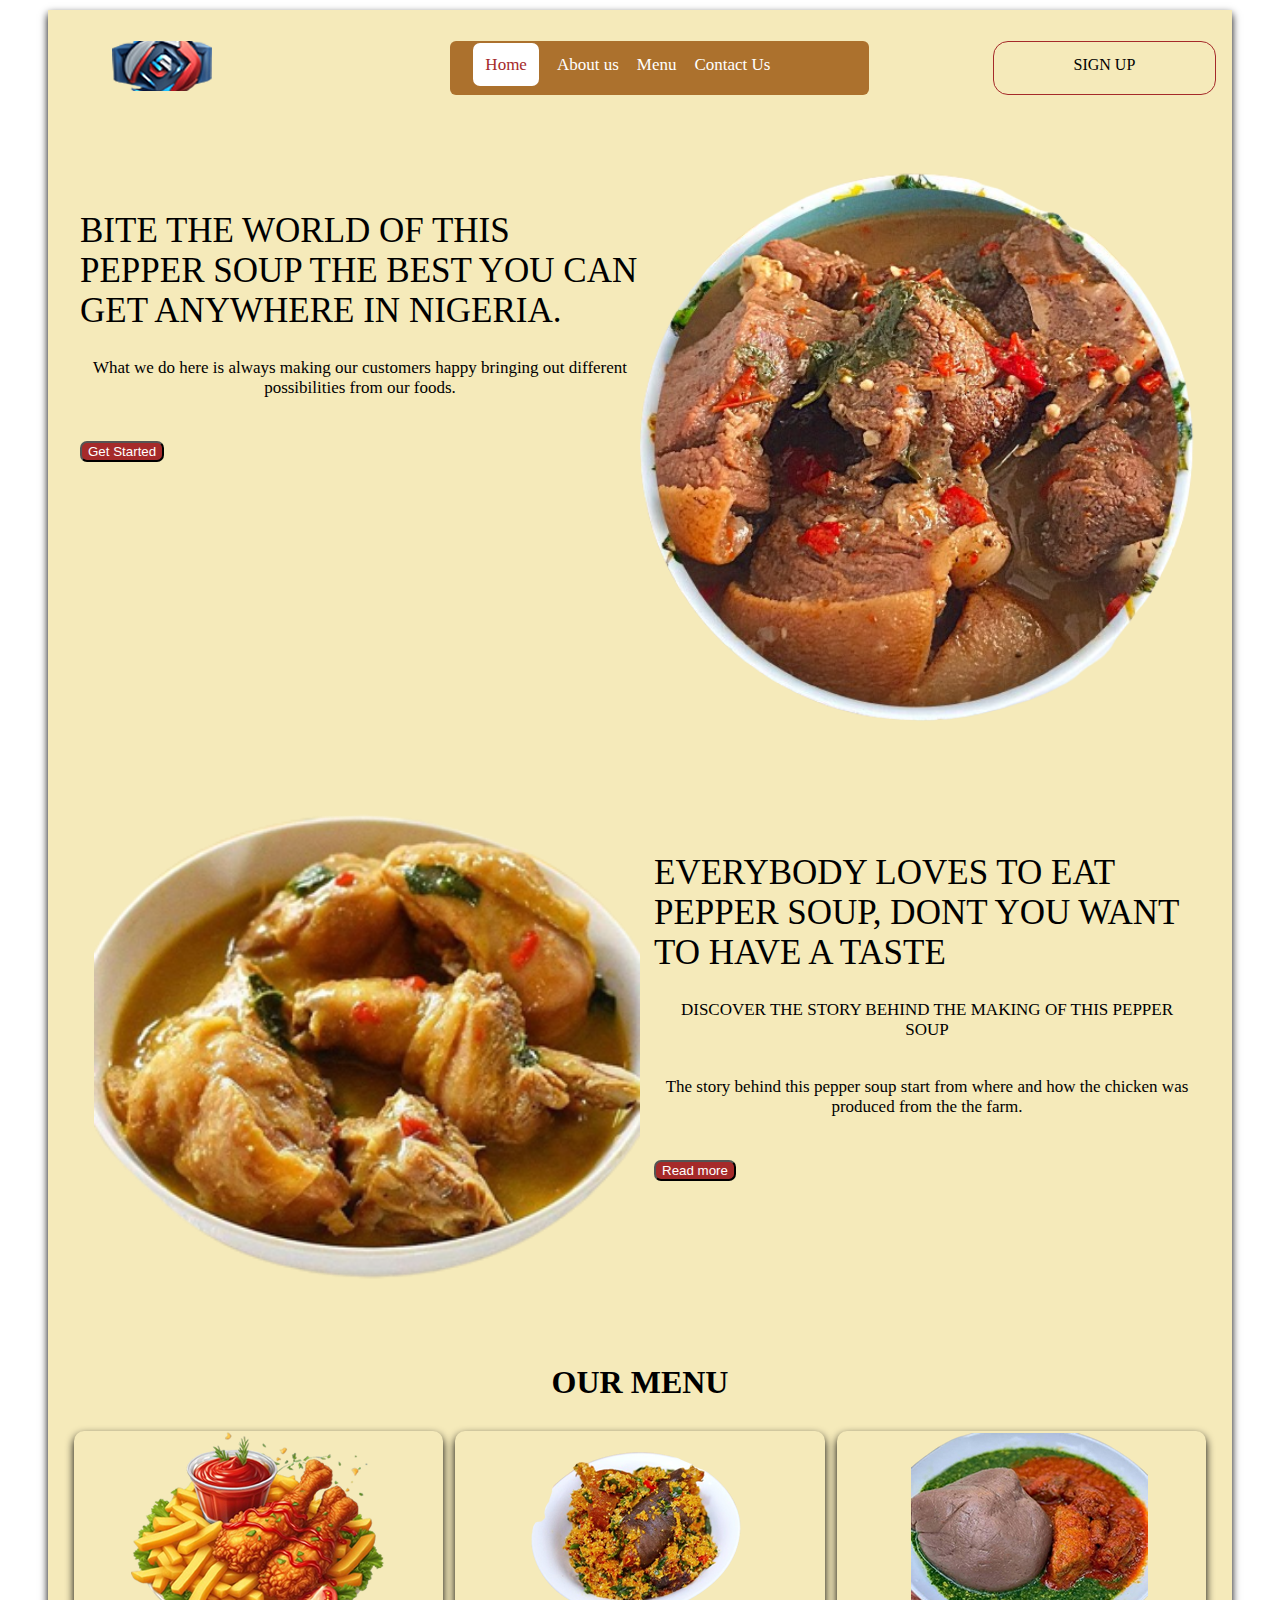
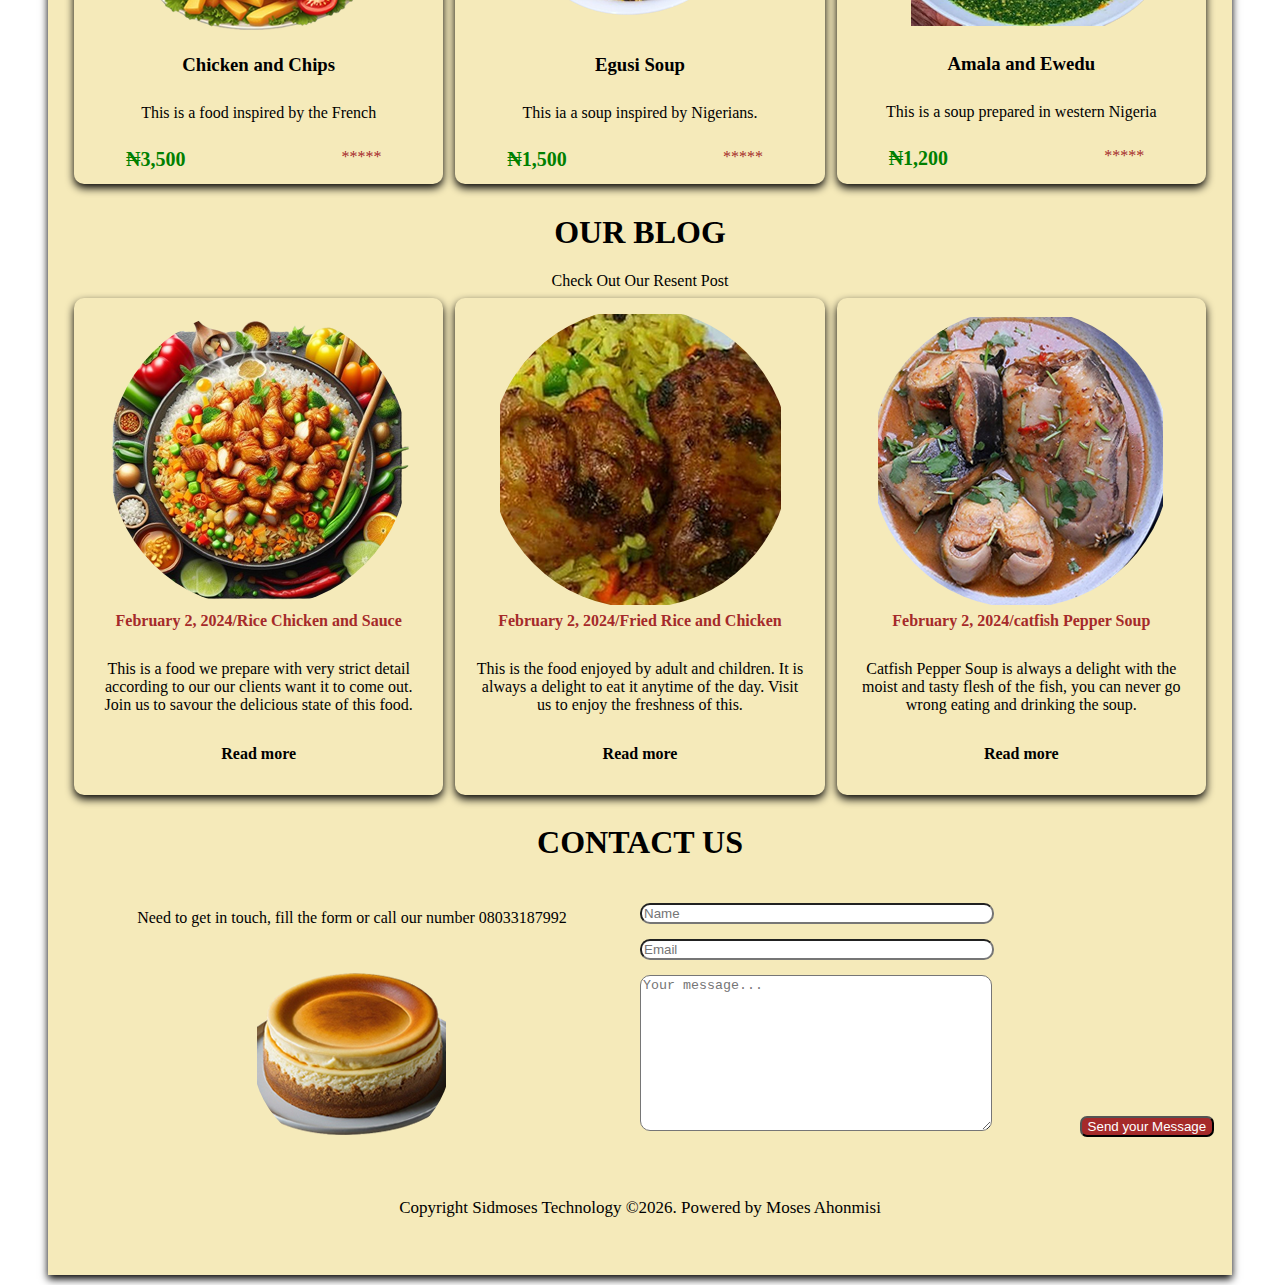
==== index.html @ c5b9787d "Add files via upload" ====
<!DOCTYPE html>
<html lang="en">
<head>
    <meta charset="UTF-8">
    <meta name="viewport" content="width=device-width, initial-scale=1.0">
    <title>Sidmoses Restaurant</title>
    <link rel="stylesheet" href="style.css">
    <script src="style.js"></script>
</head>
<body>
    <div class="container">
        <header>
            <div class="top">
                <div class="logo"><img src="log.png" alt=""></div>
                <div id="nav">
                    <a class="btn active" href="index.html">Home</a>
                    <a class="btn"  href="about-us.html">About us</a>
                    <a class="btn" href="menu.html">Menu</a>
                    <a class="btn" href="contact-us.html">Contact Us</a>
                </div>
                &nbsp;&nbsp;&nbsp;&nbsp;&nbsp;&nbsp;&nbsp;&nbsp;&nbsp;&nbsp;&nbsp;&nbsp;&nbsp;
                &nbsp;&nbsp;&nbsp;&nbsp;&nbsp;&nbsp;&nbsp;&nbsp;&nbsp;&nbsp;&nbsp;&nbsp;&nbsp;&nbsp;
                &nbsp;&nbsp;&nbsp;&nbsp;&nbsp;&nbsp;&nbsp;&nbsp;
                <div class="signup">SIGN UP</div>
            </div>
        </header>
        <div class="textimage">
            <div class="text1">BITE THE WORLD OF THIS PEPPER SOUP THE BEST YOU CAN GET ANYWHERE
                IN NIGERIA.
                <p>What we do here is always making our customers happy bringing out 
                    different possibilities from our foods.</p>
                <button class="txtbtn" type="button">Get Started</button>
            </div>
            <img class="food1" src="ppsoup.png" alt="Chicke and chips">
        </div>
        <div class="imagetext">
            <img class="food2" src="cpps.png" alt="">
            <div class="text1">EVERYBODY LOVES TO EAT PEPPER SOUP, DONT YOU WANT TO HAVE A TASTE
                <P>DISCOVER THE STORY BEHIND THE MAKING OF THIS PEPPER SOUP</P>
                <p>The story behind this pepper soup start from where and how the chicken was 
                    produced from the the farm.
                </p>
                <button class="txtbtn" type="button">Read more</button>
            </div>
        </div>
        <h1>OUR MENU</h1>
        <div class="menus">
            <div class="menu1">
                <img src="menu1.png" alt="menu1">
                <h3>Chicken and Chips</h3>
                <p>This is a food inspired by the French</p>
                <div class="pricestar">
                    <div class="price">&#8358;3,500</div>&nbsp;&nbsp;&nbsp;&nbsp;&nbsp;
                    &nbsp;&nbsp;&nbsp;&nbsp;&nbsp;&nbsp;
                    <div class="star">*****</div>
                </div>
            </div>&nbsp;&nbsp;&nbsp;
            <div class="menu2">
                <img src="menu2.png" alt="menu2">
                <h3>Egusi Soup</h3>
                <p>This ia a soup inspired by Nigerians.</p>
                <div class="pricestar">
                    <div class="price">&#8358;1,500</div>&nbsp;&nbsp;&nbsp;&nbsp;&nbsp;
                    &nbsp;&nbsp;&nbsp;&nbsp;&nbsp;&nbsp;
                    <div class="star">*****</div>
                </div>
            </div>&nbsp;&nbsp;&nbsp;
            <div class="menu3">
                <img src="cac.png" alt="chicken and chips">
                <h3>Amala and Ewedu</h3>
                <p>This is a soup prepared in western Nigeria</p>
                <div class="pricestar">
                    <div class="price">&#8358;1,200</div>&nbsp;&nbsp;&nbsp;&nbsp;&nbsp;
                    &nbsp;&nbsp;&nbsp;&nbsp;&nbsp;&nbsp;
                    <div class="star">*****</div>
                </div>
            </div>
        </div>
        <h1>OUR BLOG</h1>
        <div class="rpost">Check Out Our Resent Post</div>
        <div class="blog">
            <div class="blog1">
                <img class="bimage" src="food1.png" alt="chicken and Chips">
                <div class="datetitle">February 2, 2024/Rice Chicken and Sauce</div>
                <h2 class="writeuptitle"></h2>
                <p>This is a food we prepare with very strict detail according to our our clients
                    want it to come out. Join us to savour the delicious state of this food. 
                </p>
                <h4>Read more</h4>
            </div>&nbsp;&nbsp;&nbsp;
            <div class="blog2">
                <img class="bimage" src="frice.png" alt="Fried rice">
                <div class="datetitle">February 2, 2024/Fried Rice and Chicken</div>
                <h2 class="writeuptitle"></h2>
                <p>This is the food enjoyed by adult and children. It is always a delight to eat
                    it anytime of the day. Visit us to enjoy the freshness of this.
                </p>
                <h4>Read more</h4>
            </div>&nbsp;&nbsp;&nbsp;
            <div class="blog3">
                <img class="bimage" src="catfish.png" alt="catfish">
                <div class="datetitle">February 2, 2024/catfish Pepper Soup</div>
                <h2 class="writeuptitle"></h2>
                <p>Catfish Pepper Soup is always a delight with the moist and tasty flesh of the 
                    fish, you can never go wrong eating and drinking the soup.
                </p>
                <h4>Read more</h4>
            </div>
        </div>
        <h1>CONTACT US</h1>
        <div class="contact">
            <div class="conimage">
                <P>Need to get in touch, fill the form or call our number 08033187992</P>
                <img class="fimage" src="cake.png" alt="footer image">
            </div>
            <div class="contactform">
                <form action="">
                    <input type="text" placeholder="Name">
                    <input type="text" placeholder="Email">
                    <textarea name="" id="" cols="30" rows="10" placeholder="Your message..."></textarea>
                  &nbsp;&nbsp; &nbsp; &nbsp; &nbsp; &nbsp; &nbsp;&nbsp;&nbsp;&nbsp;&nbsp; 
                  &nbsp; &nbsp;   <button class="txtbtn" type="button">Send your Message</button>
                </form>
            </div>
        </div>
        <div class="socialmedia"></div>
        <div class="footer"><p id="demo"></p></div>
        <script>
        // The footer date and credit start here
            let d = new Date();
        document.getElementById("demo").innerHTML ="Copyright Sidmoses Technology &COPY;" + d.getFullYear() + "." + " Powered by Moses Ahonmisi";
      </script>
    </div>
    <script>
        // Add active class to the current button (highlight it)
        var header = document.getElementById("nav");
        var btns = header.getElementsByClassName("btn");
        for (var i = 0; i < btns.length; i++) {
          btns[i].addEventListener("click", function() {
          var current = document.getElementsByClassName("active");
          current[0].className = current[0].className.replace(" active", "");
          this.className += " active";
          });
        }
        </script>
</body>
</html>
---- style.css ----
body{
    margin: 0;
    padding: 0;
    
}
h1{
    text-align: center;
}
.container{
    background-color: rgb(245, 234, 186);
    width:90%;
    height: auto;
    padding: 16px;
    margin: 0 auto;
    margin-top: 10px;
    margin-bottom: 10px;
    box-shadow: 0 4px 8px 0 rgba(0, 0, 0, 2);
    transition: 0.3s;

}
.top{
    display:flex;
    margin-top: 15px;
}
.logo{
    flex-basis: 40%;
}
#nav{
    flex-basis: 40%;
    background-color: rgb(172, 113, 45);
    padding: 14px 16px;
    border-radius: 6px;
}
#nav a{
    text-decoration: none;
    color: white;
    margin: 7px;
    font-size: 17px;
}
#nav a:hover{
    background-color: white;
    color: brown;
    padding: 12px;
    border-radius: 7px;
}
#nav .active{
    background-color: white;
    color: brown;
    padding: 12px;
    border-radius: 7px;
}
#nav a:hover:active{
    background-color:white;
    color: brown;
}
.signup{
    flex-basis: 20%;
    padding: 14px;
    border: 1px solid brown;
    border-radius: 15px;
    text-align: center;
}
.textimage{
    display: flex;
    padding: 16px;
}
.text1{
    flex-basis: 50%;
    margin-top: 100px;
    font-size: 35px;
}
.text1 p{
    font-size: 17px;
}
.food1{
    flex-basis: 50%;
    margin-top: 50px;
    width: 100%;
}
.txtbtn{
    border-radius: 7px;
    background-color: brown;
    color: white;
}
.imagetext{
    display: flex;
    padding: 16PX;
}
.food2{
    flex-basis: 50%;
    padding: 14px;
}
.text2{
    flex-basis: 50%;
}
.menus{
    display: flex;
    padding: 8px 10px;
}
.menu1{
    flex-basis: 33.33%;
    box-shadow: 0 4px 8px 0 rgba(0, 0, 0, 2);
    transition: 0.3s;
    border-radius: 10px;
}
.menu1:hover{
    box-shadow: 0 8px 16px 0 rgba(0, 0, 0, 2);
}
.menu1, .menu2, .menu3, h3{
    text-align: center;
}
.menu2{
    flex-basis: 33.33%;
    box-shadow: 0 4px 8px 0 rgba(0, 0, 0, 2);
    transition: 0.3s;
    border-radius: 10px;
}
.menu2:hover{
    box-shadow: 0 8px 16px 0 rgba(0, 0, 0, 2);
}
.menu3{
    flex-basis: 33.33%;
    box-shadow: 0 4px 8px 0 rgba(0, 0, 0, 2);
    transition: 0.3s;
    border-radius: 10px;
}
.menu3:hover{
    box-shadow: 0 8px 16px 0 rgba(0, 0, 0, 2);
}
.pricestar{
    display: flex;
}
.price{
    flex-basis: 50%;
    color: green;
    font-weight: bold;
    font-size: 20px;
}
.star{
    flex-basis: 50%;
    color: brown;
    font-weight: 900px;
}
.rpost{
    text-align: center;
}
.blog{
    display: flex;
    padding: 8px 10px;
}
.blog1{
    flex-basis: 33.33%;
    box-shadow: 0 4px 8px 0 rgba(0, 0, 0, 2);
    transition: 0.3s;
    border-radius: 10px;
}
.blog1:hover{
    box-shadow: 0 8px 16px 0 rgba(0, 0, 0, 2);
}
.blog2{
    flex-basis: 33.33%;
    box-shadow: 0 4px 8px 0 rgba(0, 0, 0, 2);
    transition: 0.3s;
    border-radius: 10px;
}
.blog2:hover{
    box-shadow: 0 8px 16px 0 rgba(0, 0, 0, 2);
}
.blog3{
    flex-basis: 33.33%;
    box-shadow: 0 4px 8px 0 rgba(0, 0, 0, 2);
    transition: 0.3s;
    border-radius: 10px;
}
.blog3:hover{
    box-shadow: 0 8px 16px 0 rgba(0, 0, 0, 2);
}
.datetitle{
    color: brown;
    text-align: center;
    font-weight: bold;
}
.blog1, .blog2, .blog3, p{
    text-align: center;
    padding: 10px;
}
.bimage{
    border-radius:50%;
}
.contact{
    display: flex;
}
.conimage{
    flex-basis: 50%;
    text-align: center;
}
.contactform{
    flex-basis: 50%;
    margin-top: 20px;
}
input{
    width: 60%;
    margin-bottom: 15px;
    border-radius: 10px;
}
textarea{
    width:60%;
    border-radius:10px;
}
.footer{
    text-align: center;
    padding: 14px 16px;
    font-size: 17px;
}
.fimage{
    border-radius: 50%;
}
@media screen and (max-width: 360px ) {
    .top{
        display: flex;
        flex-direction: column;
    }
    #nav a{
        display: flex;
        flex-direction: column;
    }
    
    .textimage{
        display: block;
    }
    .imagetext{
        display: block;
    }
    .textimage{
        display: block;
    }
    .imagetext{
        display: block;
    }
    .menus{
        display: flex;
        flex-direction: column;
    }
    .blog{
        display: block;
    }
    .contact{
        display: block;
    }
}

@media screen and (max-width: 481px ) {
    .top{
        display:flex;
        flex-direction: column;
    }
    .textimage{
        display: block;
    }
    .imagetext{
        display: block;
    }
    .menus{
        display:flex;
        flex-direction:column ;
    }
    .blog{
        display: block;
    }
    .contact{
        display: block;
    }
}
    
@media only screen and (max-width: 770px) {
    .top{
        display:flex;
        flex-direction: column;
    }
    .textimage{
        display: block;
        padding: 10px ;
    }
    .imagetext{
        display: block;
    }
    .menus{
        display:flex;
        flex-direction:column ;
    }
    .blog{
        display: block;
    }
    .contact{
        display: block;
    }
    }
    @media only screen and (max-width: 1025px) {
        .top{
            display: flex;
            flex-direction:column;
        }
        .textimage{
            width: 100%;
        }
        .imagetext{
            width: 100%;
        }
        .menus{
        display: flex;
        flex-direction:column;
        flex-grow: ;
        flex-shrink: ;
        }
        .blog{
            display: flex;
            flex-direction:column;
            flex-grow: ;
            flex-shrink: ;
        }
        .contact{
            width: 100%;
        }
        }
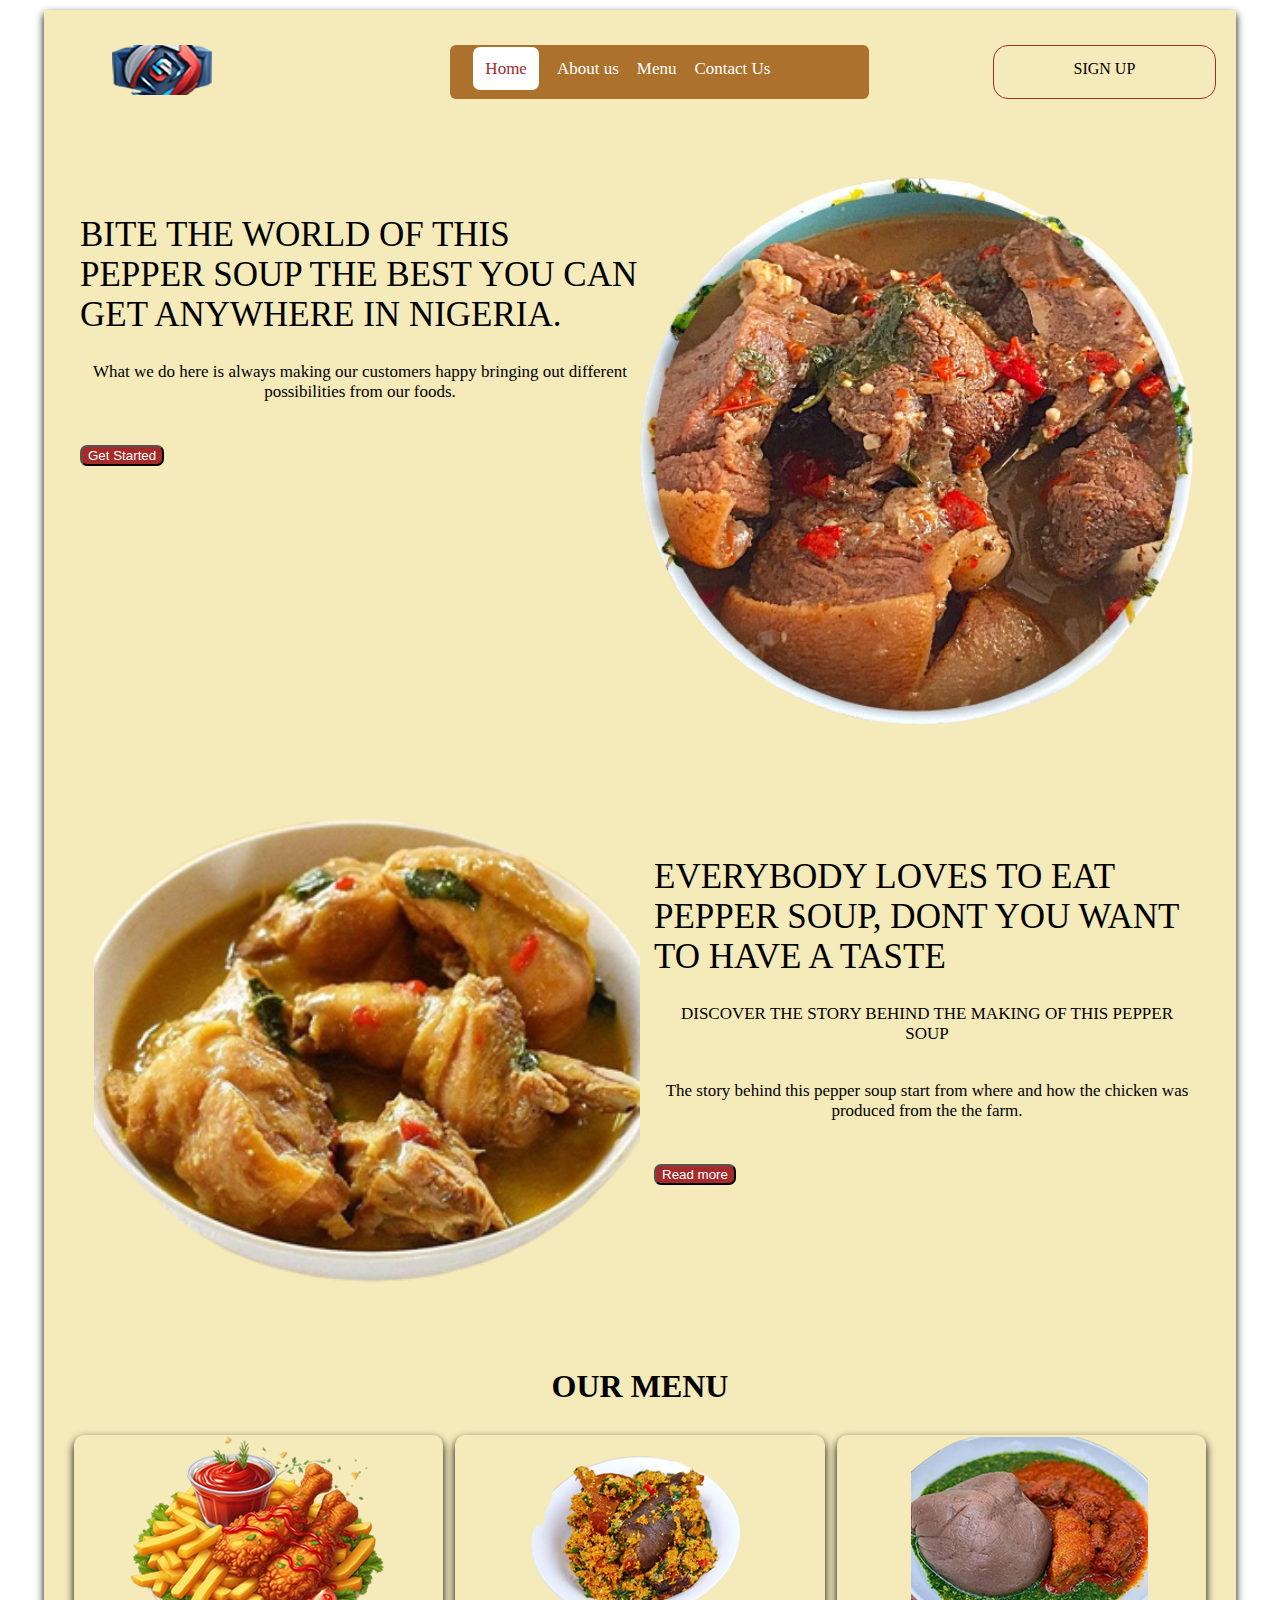
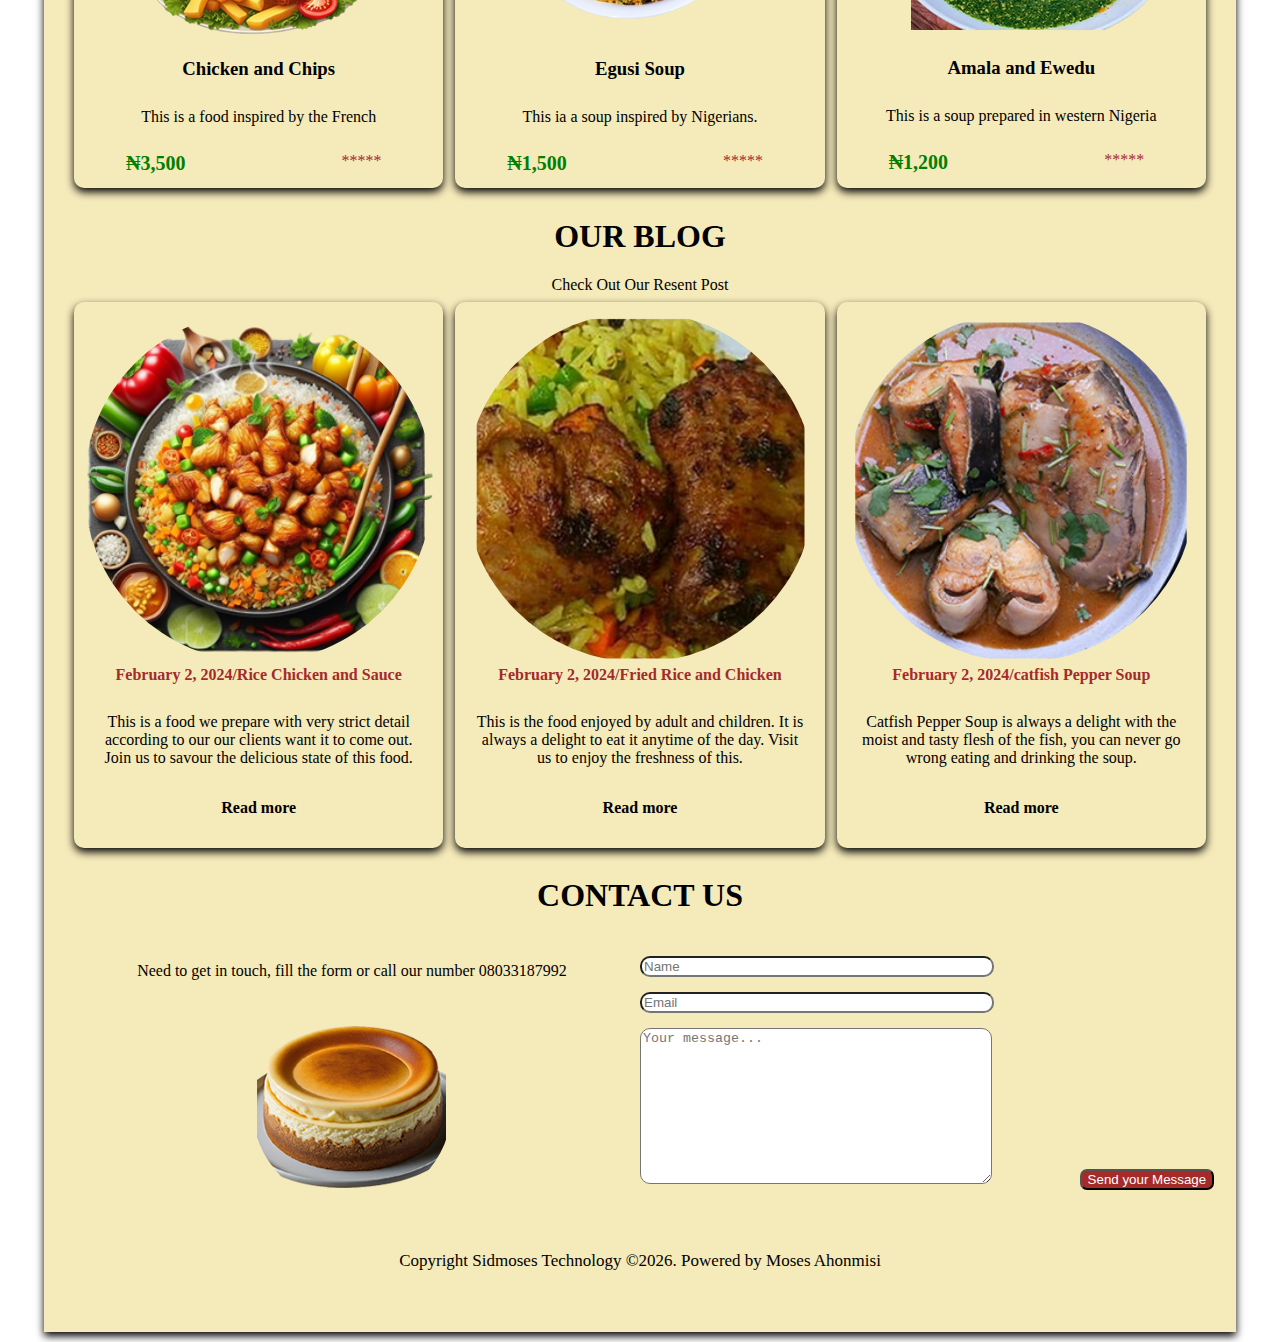
==== commit 96780a28: "Update index.html" ====
--- a/index.html
+++ b/index.html
@@ -46,7 +46,7 @@
         <h1>OUR MENU</h1>
         <div class="menus">
             <div class="menu1">
-                <img src="menu1.png" alt="menu1">
+                <img class="mimage" src="menu1.png" alt="menu1">
                 <h3>Chicken and Chips</h3>
                 <p>This is a food inspired by the French</p>
                 <div class="pricestar">
@@ -56,7 +56,7 @@
                 </div>
             </div>&nbsp;&nbsp;&nbsp;
             <div class="menu2">
-                <img src="menu2.png" alt="menu2">
+                <img class="mimage" src="menu2.png" alt="menu2">
                 <h3>Egusi Soup</h3>
                 <p>This ia a soup inspired by Nigerians.</p>
                 <div class="pricestar">
@@ -66,7 +66,7 @@
                 </div>
             </div>&nbsp;&nbsp;&nbsp;
             <div class="menu3">
-                <img src="cac.png" alt="chicken and chips">
+                <img class="mimage" src="cac.png" alt="chicken and chips">
                 <h3>Amala and Ewedu</h3>
                 <p>This is a soup prepared in western Nigeria</p>
                 <div class="pricestar">
@@ -144,4 +144,4 @@
         }
         </script>
 </body>
-</html>+</html>
--- a/style.css
+++ b/style.css
@@ -10,7 +10,7 @@
     background-color: rgb(245, 234, 186);
     width:90%;
     height: auto;
-    padding: 16px;
+    padding: 20px;
     margin: 0 auto;
     margin-top: 10px;
     margin-bottom: 10px;
@@ -84,7 +84,7 @@
 }
 .imagetext{
     display: flex;
-    padding: 16PX;
+    padding: 16px;
 }
 .food2{
     flex-basis: 50%;
@@ -186,6 +186,8 @@
 }
 .bimage{
     border-radius:50%;
+    width:100%;
+    height:auto;
 }
 .contact{
     display: flex;
@@ -254,6 +256,10 @@
         display:flex;
         flex-direction: column;
     }
+    a{
+        display: flex;
+        flex-direction: column;
+    }
     .textimage{
         display: block;
     }
@@ -297,7 +303,7 @@
     }
     @media only screen and (max-width: 1025px) {
         .top{
-            display: flex;
+            display:flex;
             flex-direction:column;
         }
         .textimage{
@@ -307,16 +313,11 @@
             width: 100%;
         }
         .menus{
-        display: flex;
-        flex-direction:column;
-        flex-grow: ;
-        flex-shrink: ;
+          width:100%;
+            padding:16px
         }
         .blog{
-            display: flex;
-            flex-direction:column;
-            flex-grow: ;
-            flex-shrink: ;
+            width:100%;
         }
         .contact{
             width: 100%;
